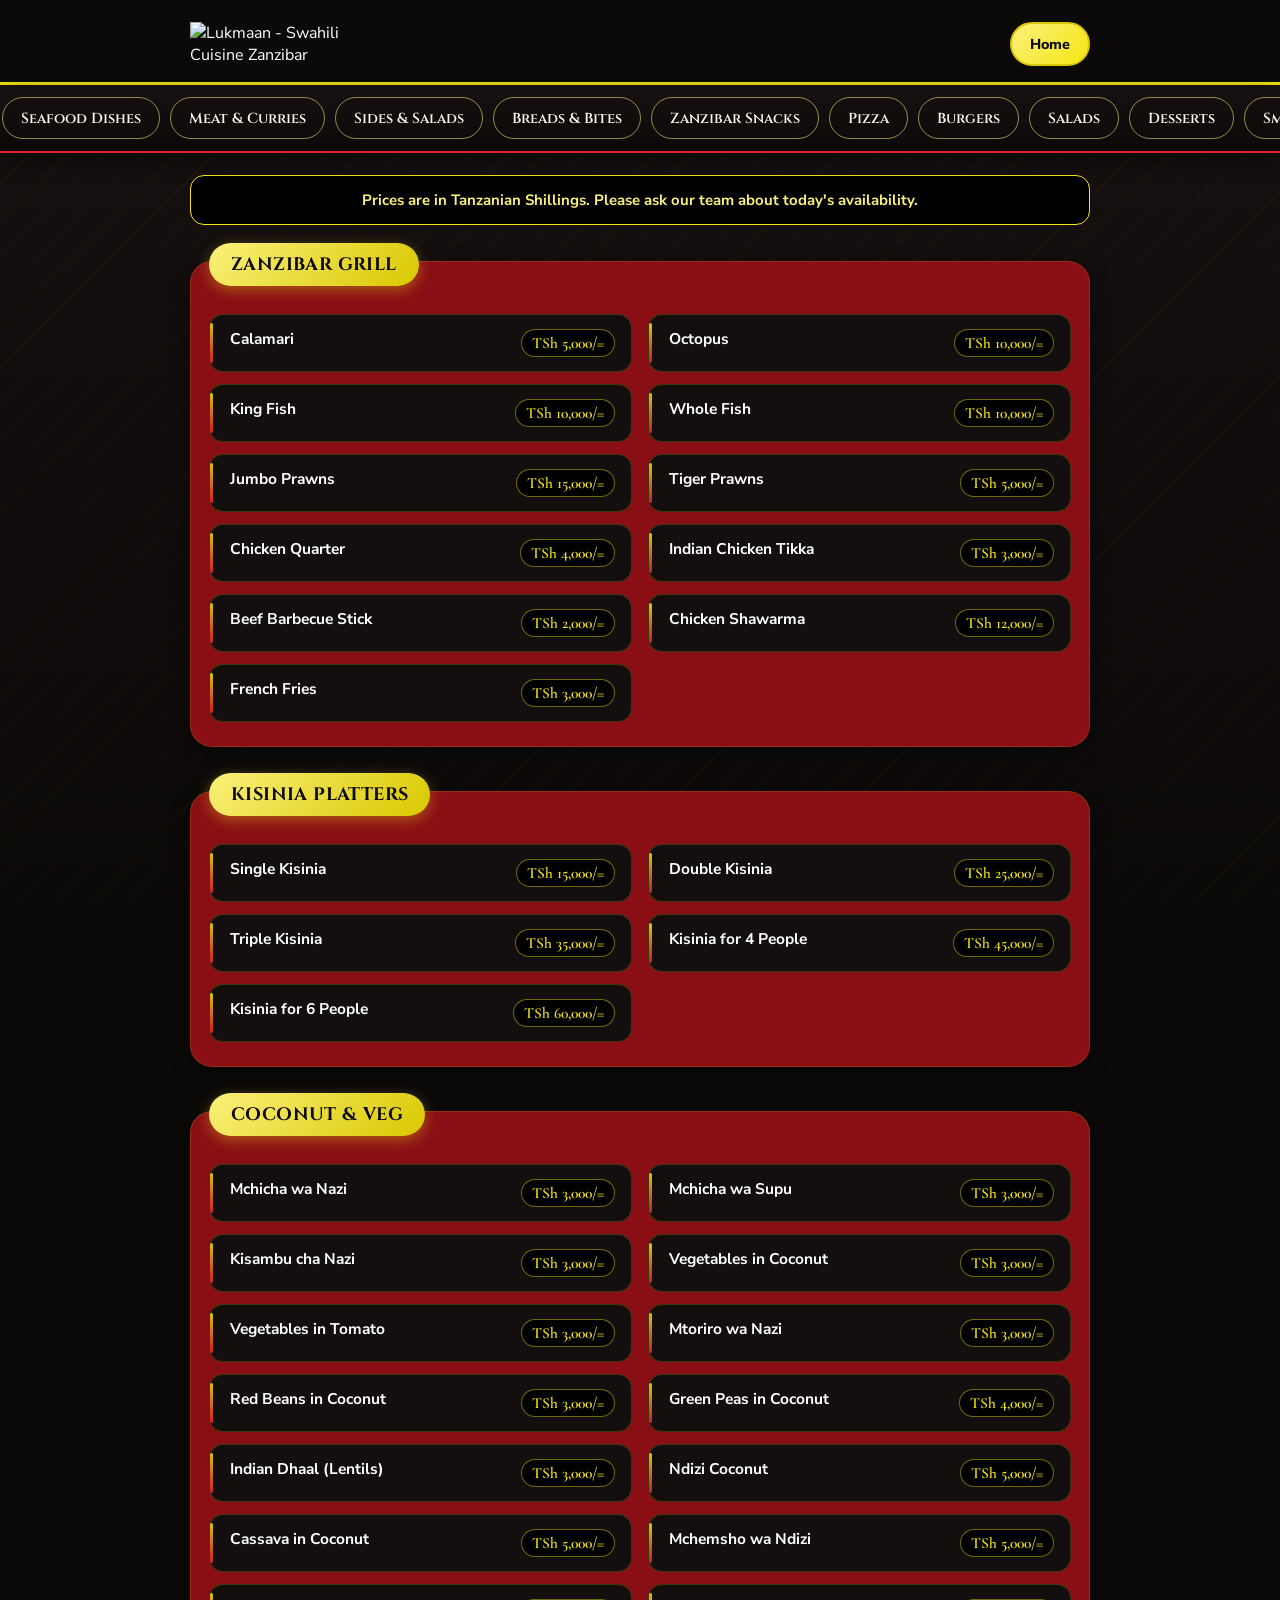
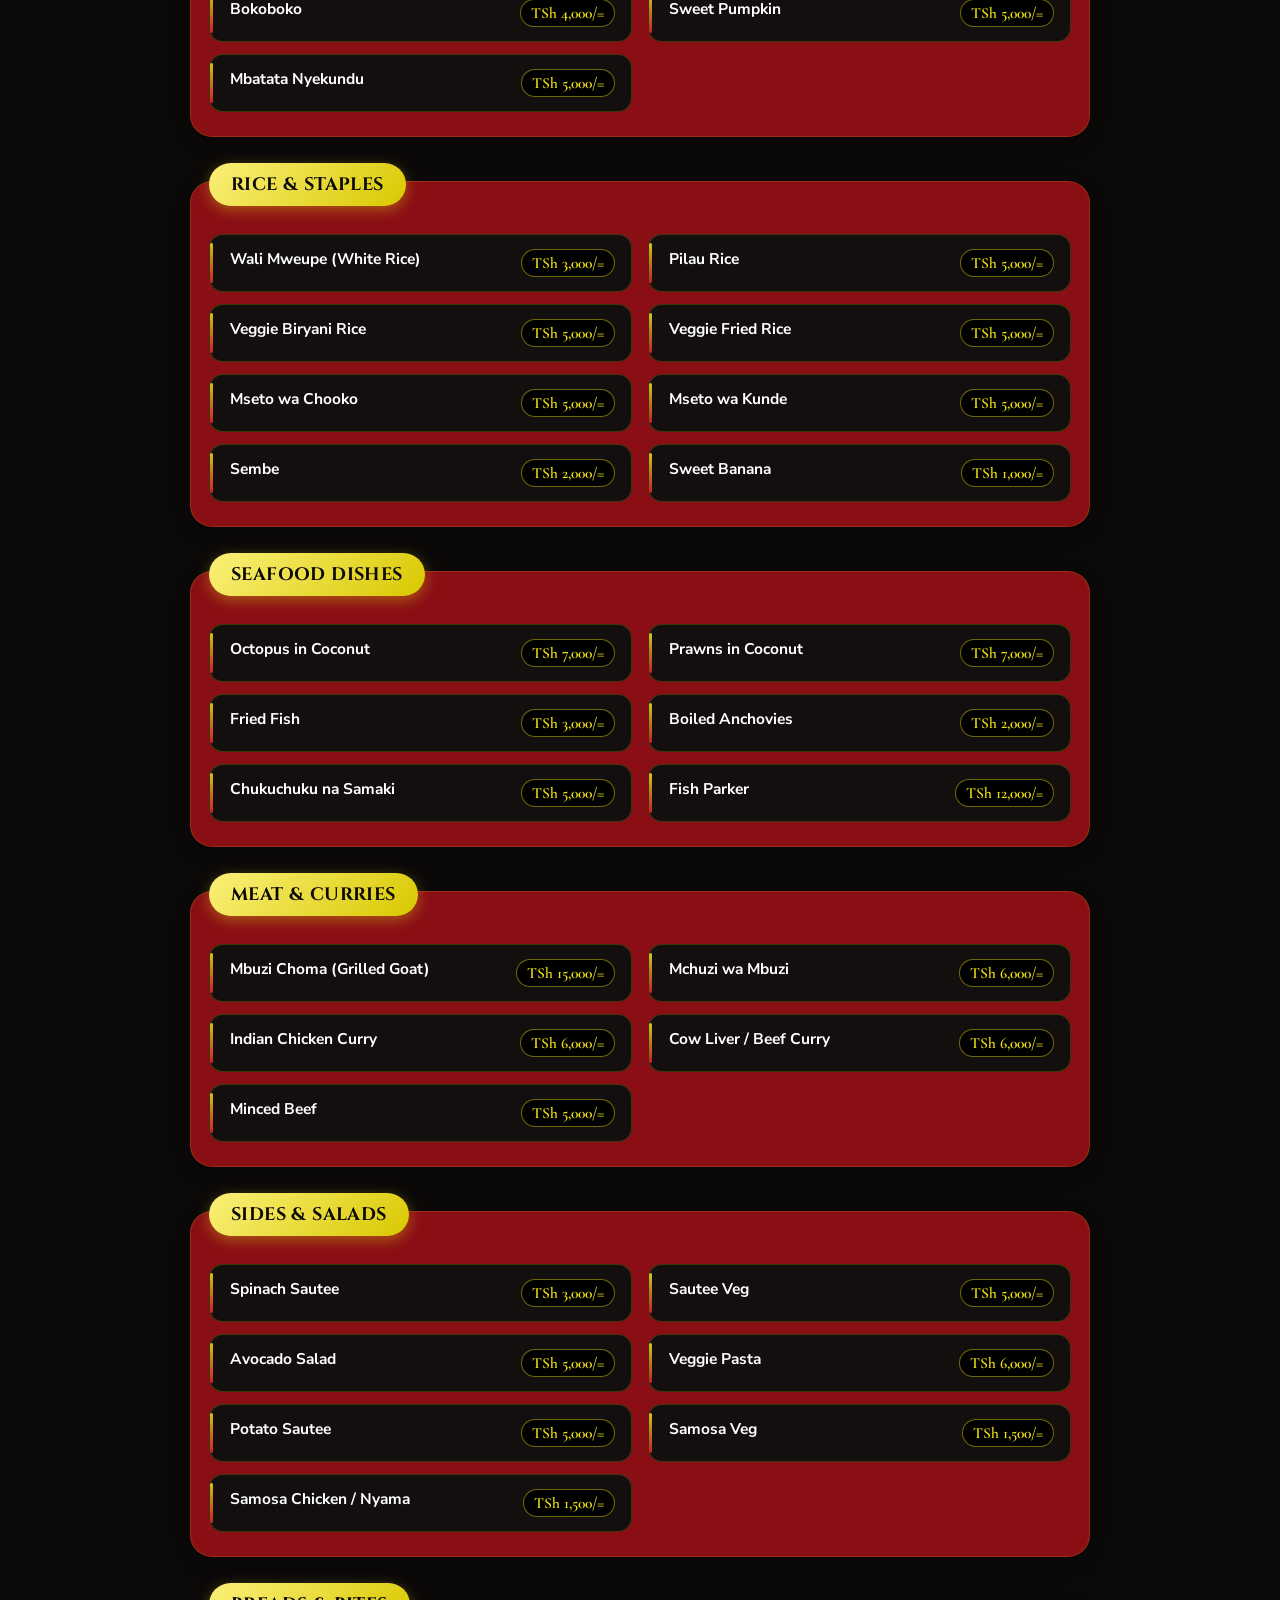
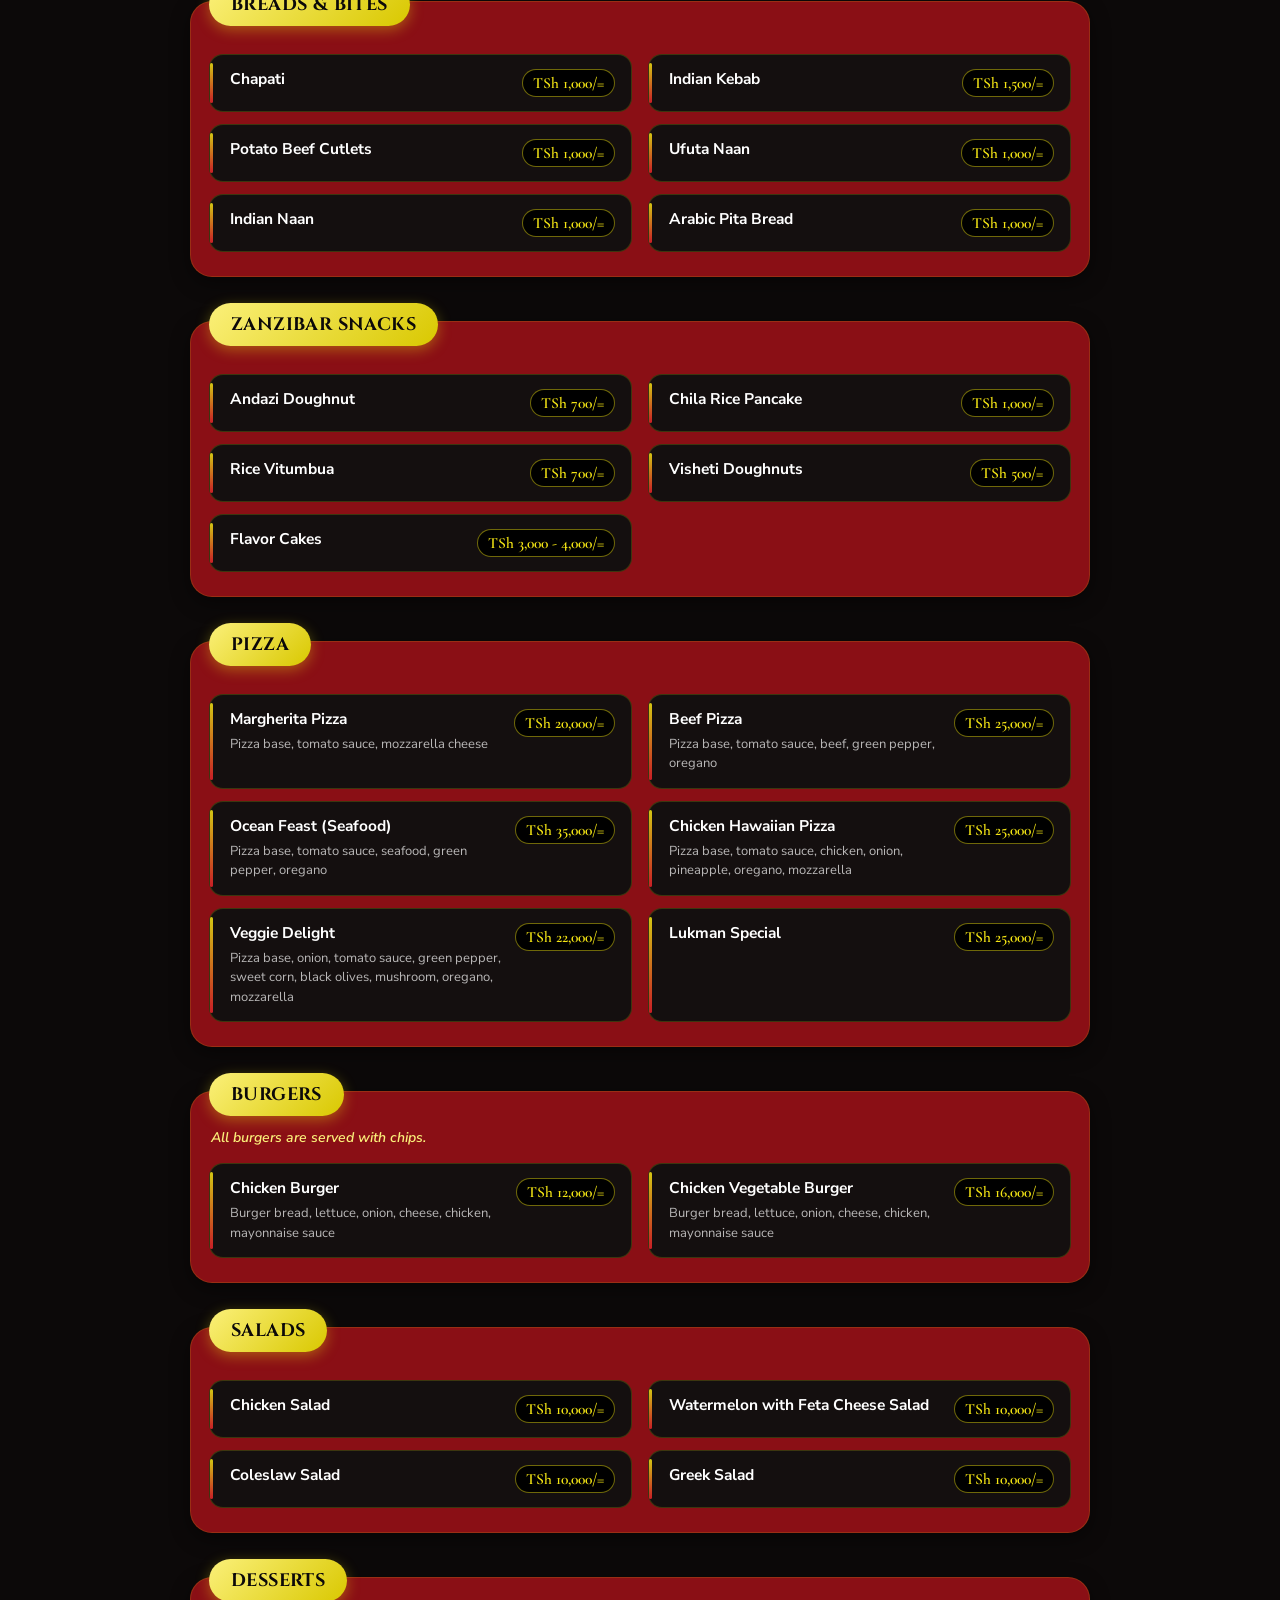
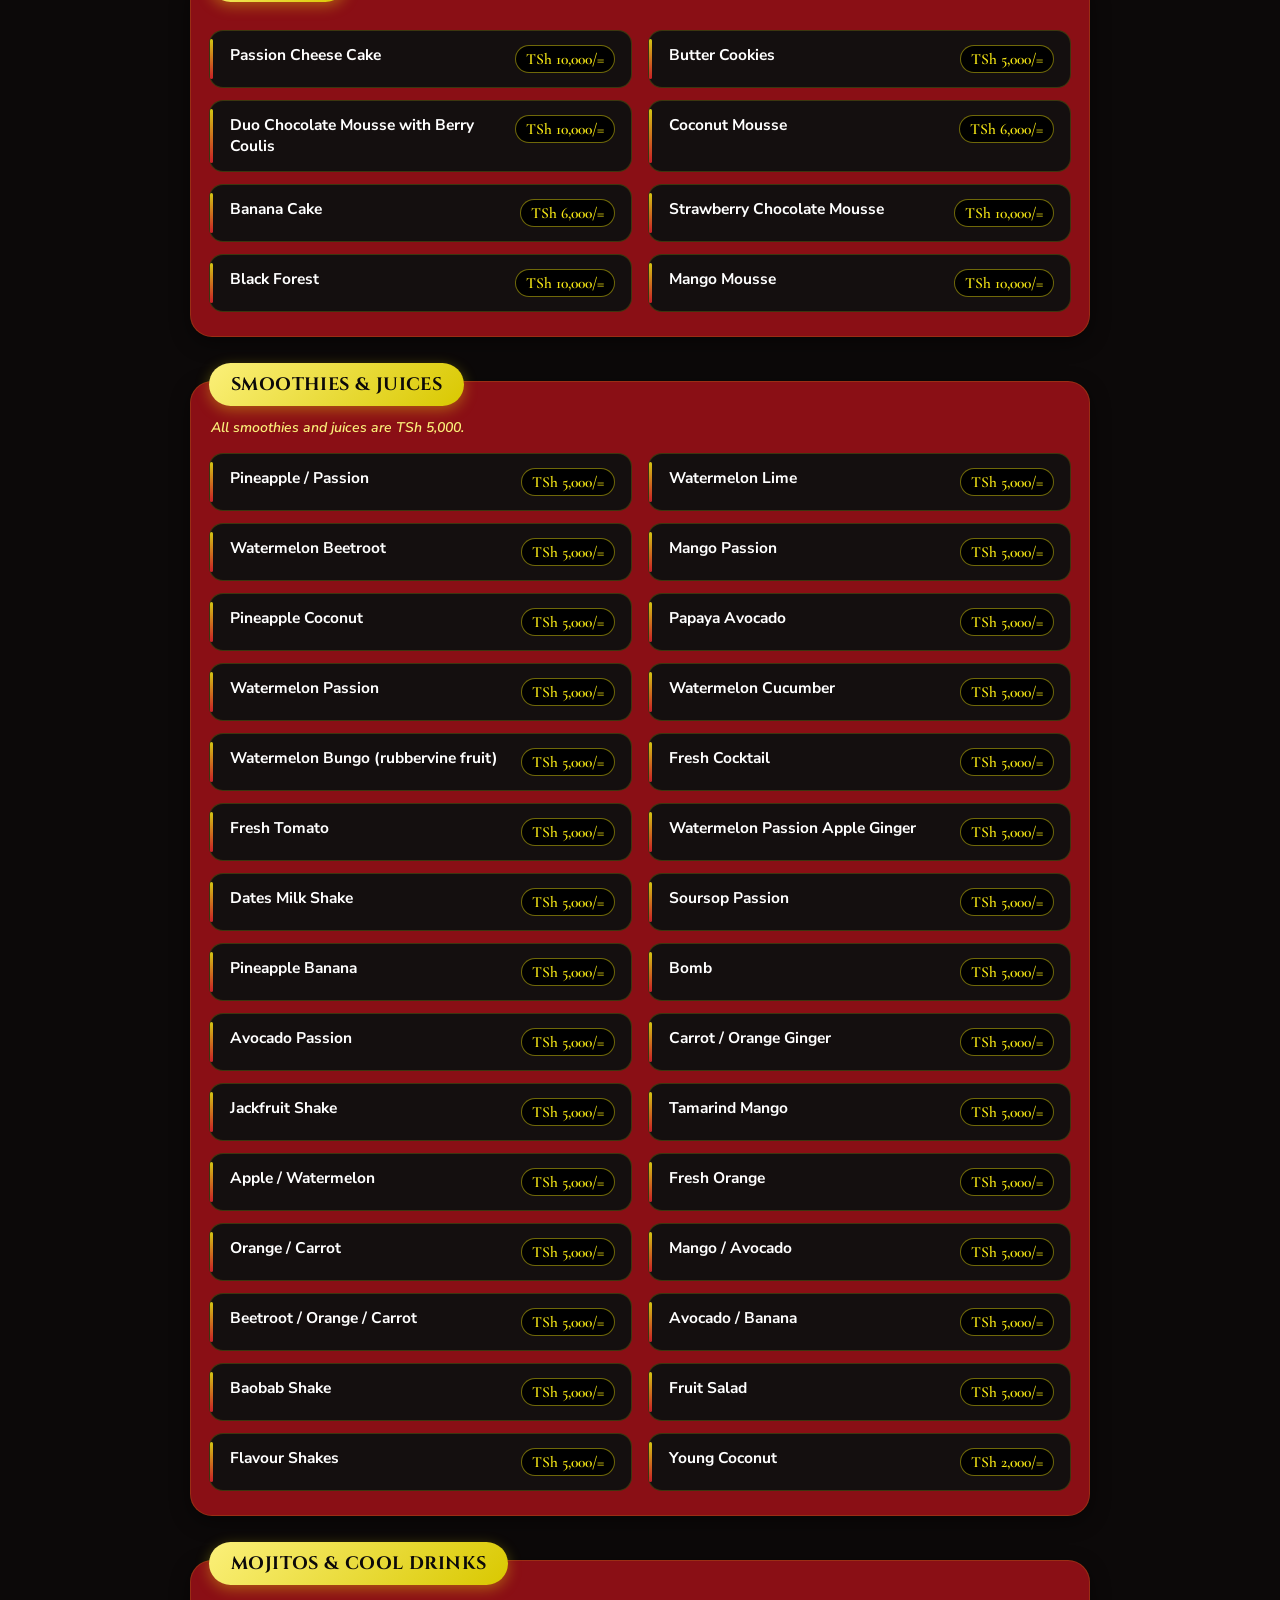
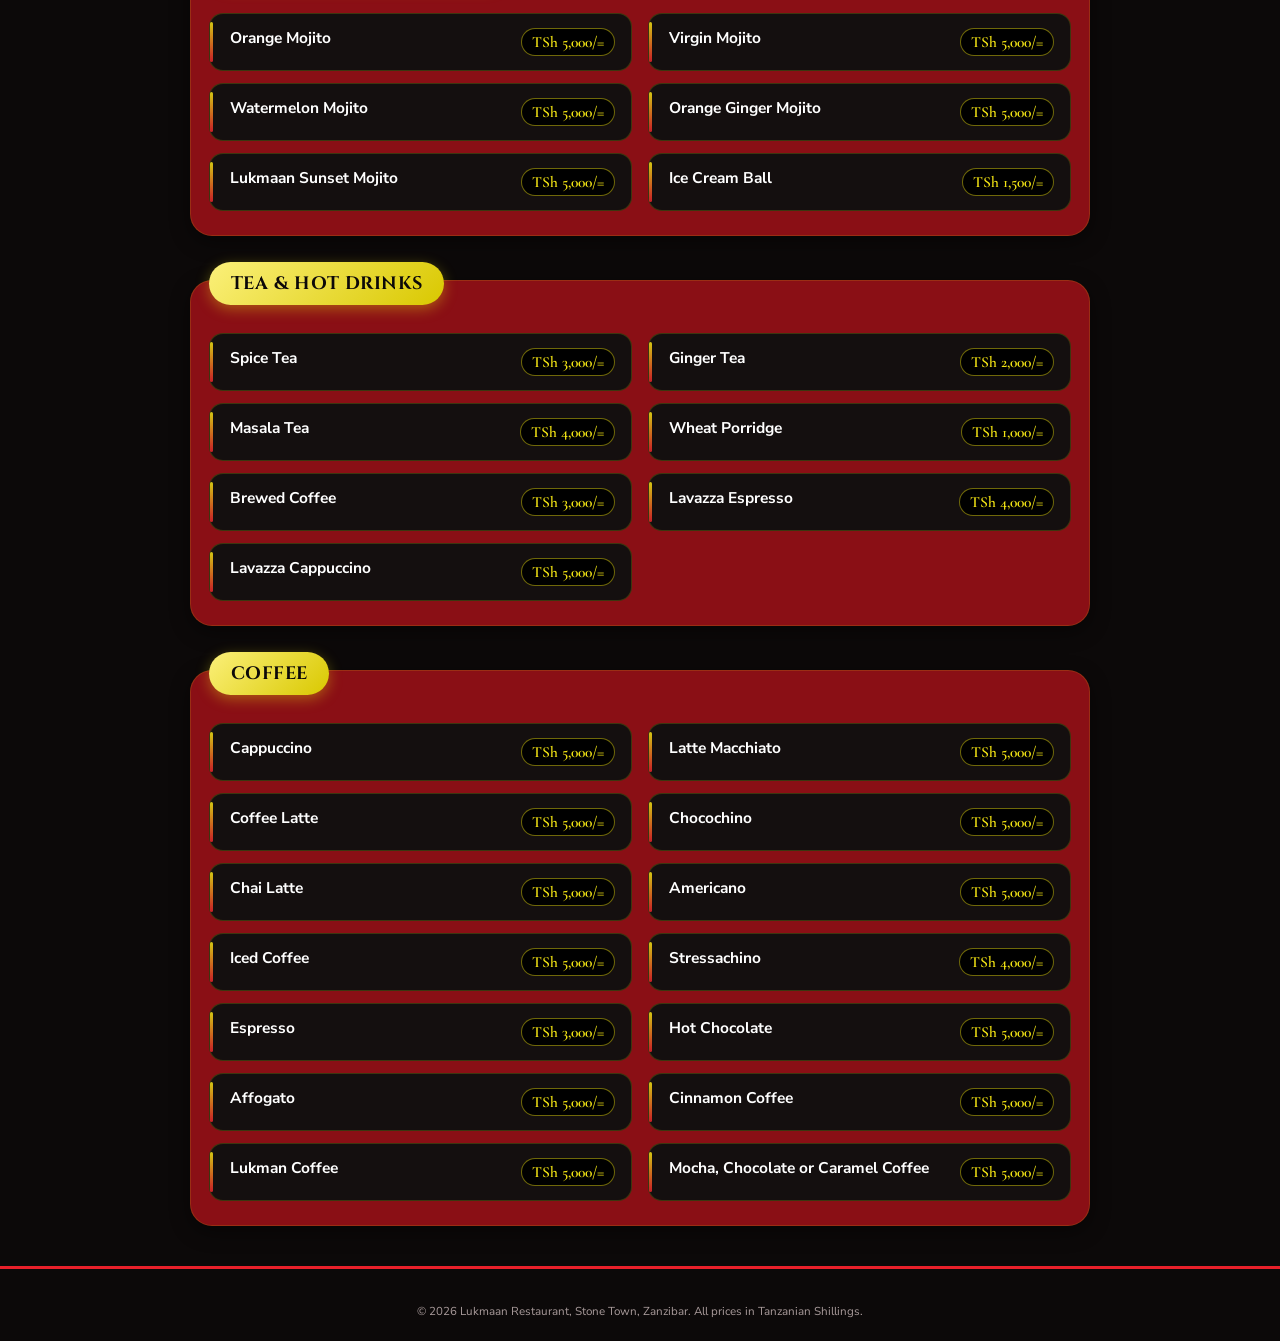
==== index1.html @ 2ea91f8a "Add files via upload" ====
<!DOCTYPE html>
<html lang="en">
<head>
  <meta charset="UTF-8" />
  <meta name="viewport" content="width=device-width, initial-scale=1.0, viewport-fit=cover" />
  <title>Lukmaan Restaurant — Menu</title>
  <meta name="description" content="Digital menu for Lukmaan Restaurant, Stone Town, Zanzibar. Swahili cuisine, grill, pizza, smoothies and coffee." />

  <link rel="preconnect" href="https://fonts.googleapis.com" />
  <link rel="preconnect" href="https://fonts.gstatic.com" crossorigin />
  <link href="https://fonts.googleapis.com/css2?family=Cormorant+Garamond:wght@600;700&family=Cinzel:wght@600;700;800&family=Nunito+Sans:wght@400;600;700;800&display=swap" rel="stylesheet" />

  <link rel="stylesheet" href="style1.css" />
</head>
<body>

  <header class="site-header">
    <div class="header-inner">
      <div class="brand-logo">
        <img src="images/logo.png" alt="Lukmaan - Swahili Cuisine Zanzibar" />
      </div>
      <a href="index.html" class="home-button" aria-label="Go back to home page">Home</a>
    </div>
  </header>

  <nav class="category-nav" aria-label="Menu categories">
    <div class="category-nav-scroll" id="category-nav" role="tablist"></div>
  </nav>

  <div class="menu-notice-wrap">
    <p class="menu-notice">Prices are in Tanzanian Shillings. Please ask our team about today's availability.</p>
  </div>

  <main id="menu-content" class="menu-content">
    <!-- Category sections are rendered here by script1.js from MENU_DATA -->
  </main>

  <footer class="site-footer">
    <p class="footer-copyright">
      © <span id="year"></span> Lukmaan Restaurant, Stone Town, Zanzibar.
      All prices in Tanzanian Shillings.
    </p>
  </footer>

  <script src="script1.js"></script>
</body>
</html>
---- style1.css ----
/* =========================================================================
DESIGN TOKENS
Lukmaan palette: black page, deep-red panels, logo yellow accents.
========================================================================= */

/* Palette: black, blood red and bright yellow-orange (printed menu + logo) */
:root {
--maroon-950: #0C0909;
--maroon-900: #171111;
--maroon-800: #8A0F15;
--maroon-700: #B3141B;
--maroon-600: #C8161D;

--crimson-600: #E8202A;
--crimson-700: #C8161D;

--gold-300: #FBF07A;
--gold-500: #F5E614;
--gold-600: #D9C800;
--gold-700: #9C9100;

--cream-50: #FBF6EE;
--cream-white: #FFFFFF;
--logo-bg: #E4E4EC;

--ink: #1A0F10;
--ink-soft: #6E5659;
--ink-faint: #A89A9A;

--font-display: 'Cormorant Garamond', serif;
--font-badge: 'Cinzel', serif;
--font-body: 'Nunito Sans', sans-serif;

--radius-lg: 22px;
--radius-md: 14px;
--radius-pill: 999px;

--shadow-soft: 0 6px 20px rgba(0, 0, 0, 0.45);
--shadow-card: 0 2px 10px rgba(0, 0, 0, 0.25);
--shadow-gold-glow: 0 4px 14px rgba(245, 230, 20, 0.35);

--nav-height: 62px;
}

/* =========================================================================
RESET & BASE
========================================================================= */

* { box-sizing: border-box; }

html { scroll-behavior: smooth; }

@media (prefers-reduced-motion: reduce) {
  html { scroll-behavior: auto; }
  * {
    animation-duration: 0.01ms !important;
    transition-duration: 0.01ms !important;
  }
}

body {
margin: 0;
background-color: var(--maroon-950);
color: var(--cream-50);
font-family: var(--font-body);
-webkit-font-smoothing: antialiased;
overflow-x: hidden;
background-image:
repeating-linear-gradient(135deg, rgba(245, 230, 20, 0.03) 0px, rgba(245, 230, 20, 0.03) 1px, transparent 1px, transparent 26px),
linear-gradient(180deg, var(--maroon-900), var(--maroon-950));
background-attachment: fixed;
}

img { max-width: 100%; display: block; }
button { font-family: inherit; }
a { color: inherit; }

/* =========================================================================
HEADER
========================================================================= */

.site-header {
background: var(--maroon-950);
color: var(--cream-white);
padding: 22px 20px 16px;
border-bottom: 3px solid var(--gold-500);
}

.header-inner {
max-width: 900px;
margin: 0 auto;
display: flex;
align-items: center;
gap: 16px;
}

/* ---------- Restaurant logo ---------- */
.brand-logo {
flex-shrink: 0;
width: 150px;
height: auto;
display: flex;
align-items: center;
justify-content: center;
}

.brand-logo img {
width: 100%;
height: auto;
object-fit: contain;
display: block;
}

/* ---------- Brand text ---------- */
.brand-copy { min-width: 0; }

.brand-name {
margin: 1px 0 4px;
font-family: var(--font-display);
font-weight: 600;
font-size: clamp(26px, 7vw, 38px);
line-height: 1.05;
color: var(--gold-500);
}

.brand-tagline {
margin: 0;
font-size: 13.5px;
color: var(--cream-white);
opacity: 0.85;
font-weight: 500;
letter-spacing: 0.3px;
}

/* =========================================================================
CATEGORY NAVIGATION
Horizontal scrolling + sticky navigation
========================================================================= */

.category-nav {
position: sticky;
top: 0;
z-index: 50;
background: linear-gradient(180deg, var(--maroon-900), var(--maroon-950));
border-bottom: 2px solid var(--crimson-600);
box-shadow: var(--shadow-soft);
}

.category-nav-scroll {
display: flex;
gap: 10px;
overflow-x: auto;
scroll-behavior: smooth;
-webkit-overflow-scrolling: touch;
padding: 12px 16px;
scrollbar-width: none;
}

.category-nav-scroll::-webkit-scrollbar { display: none; }

/* ---------- Category navigation pills ---------- */
.nav-pill {
flex-shrink: 0;
scroll-snap-align: start;
border: 1.5px solid rgba(251, 240, 122, 0.55);
background: transparent;
color: var(--cream-50);
font-family: var(--font-badge);
font-weight: 600;
font-size: 14.5px;
padding: 10px 18px;
border-radius: var(--radius-pill);
cursor: pointer;
white-space: nowrap;
min-height: 42px;
transition:
background-color 0.2s ease,
color 0.2s ease,
border-color 0.2s ease,
transform 0.15s ease;
}

.nav-pill:hover {
background: rgba(245, 230, 20, 0.20);
border-color: var(--gold-300);
}

.nav-pill:active { transform: scale(0.97); }

.nav-pill.active {
background: linear-gradient(135deg, var(--gold-300), var(--gold-500));
border-color: var(--gold-600);
color: var(--maroon-950);
box-shadow: var(--shadow-gold-glow);
}

.nav-pill:focus-visible {
outline: 3px solid var(--gold-500);
outline-offset: 2px;
}

/* =========================================================================
MENU CONTENT
========================================================================= */

.menu-content {
max-width: 900px;
margin: 0 auto;
padding: 10px 18px 40px;
}

.category-section {
position: relative;
background: var(--maroon-800);
border: 1.5px solid rgba(245, 230, 20, 0.14);
border-radius: var(--radius-lg);
padding: 36px 18px 24px;
margin-top: 44px;
box-shadow: var(--shadow-soft);
scroll-margin-top: calc(var(--nav-height) + 14px);
}

.category-section:first-child { margin-top: 26px; }

/* ---------- Category heading ---------- */
.category-heading {
position: absolute;
top: -19px;
left: 18px;
display: inline-flex;
align-items: center;
font-family: var(--font-badge);
font-weight: 700;
font-size: 18px;
letter-spacing: 0.4px;
text-transform: uppercase;
color: var(--maroon-950);
background: linear-gradient(135deg, var(--gold-300), var(--gold-600));
padding: 9px 22px;
border-radius: var(--radius-pill);
margin: 0;
box-shadow: var(--shadow-gold-glow);
}


/* ---------- Menu notice (single line above the menu) ---------- */
.menu-notice-wrap {
max-width: 900px;
margin: 22px auto 0;
padding: 0 18px;
}

.menu-notice {
margin: 0;
padding: 14px 18px;
text-align: center;
font-size: 15px;
font-weight: 700;
color: var(--gold-300);
background: #000;
border: 1.5px solid var(--gold-500);
border-radius: var(--radius-md);
}

@media (min-width: 1000px) {
  .menu-notice-wrap { padding: 0; }
}

/* ---------- Category note ---------- */
.category-note {
margin: 0 2px 4px;
font-size: 14px;
color: var(--gold-300);
font-style: italic;
font-weight: 600;
}

/* =========================================================
   HOME BUTTON
   ========================================================= */

.home-button {
  margin-left: auto;
  display: inline-flex;
  align-items: center;
  justify-content: center;
  gap: 6px;
  padding: 10px 18px;
  background: linear-gradient(135deg, #FBF07A, #F5E614);
  color: #0C0909;
  border: 2px solid #D9C800;
  border-radius: 999px;
  text-decoration: none;
  font-family: "Nunito Sans", sans-serif;
  font-size: 0.9rem;
  font-weight: 800;
  white-space: nowrap;
  transition:
    background 0.2s ease,
    transform 0.2s ease,
    box-shadow 0.2s ease;
}

.home-button:hover {
  background: linear-gradient(135deg, #F5E614, #D9C800);
  transform: translateY(-2px);
  box-shadow: 0 6px 16px rgba(227, 34, 43, 0.28);
}

.home-button:active { transform: translateY(0); }

/* Mobile */
@media (max-width: 600px) {
  .header-inner { position: relative; }

  .home-button {
    padding: 8px 12px;
    font-size: 0.8rem;
    margin-left: auto;
  }
}

/* =========================================================================
MENU ITEMS
========================================================================= */

.item-list {
margin-top: 16px;
display: flex;
flex-direction: column;
gap: 10px;
}

.menu-item {
position: relative;
display: flex;
flex-wrap: wrap;
align-items: flex-start;
justify-content: space-between;
gap: 14px;
background: #140F0F;
border-radius: var(--radius-md);
padding: 14px 16px 14px 20px;
border: 1px solid rgba(245, 230, 20, 0.18);
}

.menu-item::before {
content: "";
position: absolute;
top: 8px;
bottom: 8px;
left: 0;
width: 3px;
border-radius: 3px;
background: linear-gradient(180deg, var(--gold-500), var(--crimson-600));
opacity: 0.85;
}

.menu-item-info { flex: 1 1 200px; min-width: 0; }

.menu-item-name {
margin: 0;
font-family: var(--font-body);
font-weight: 700;
font-size: 15.5px;
color: var(--cream-white);
line-height: 1.35;
}

.menu-item-desc {
margin: 5px 0 0;
font-size: 13px;
color: rgba(255, 255, 255, 0.7);
line-height: 1.5;
}

/* =========================================================================
MENU ITEM PRICE
========================================================================= */

.menu-item-price,
.menu-item-price--dual {
  flex: 0 0 auto;
  margin-left: auto;
}

@media (max-width: 480px) {
  .menu-item-price--dual {
    flex-basis: 100%;
    justify-content: flex-start;
    margin-top: 8px;
    margin-left: 0;
  }
}

.menu-item-price {
font-family: var(--font-display);
font-weight: 600;
font-size: 15.5px;
color: var(--gold-500);
white-space: nowrap;
padding: 4px 10px;
background: #000;
border: 1px solid rgba(245, 230, 20, 0.45);
border-radius: var(--radius-md);
}

.menu-item-price--dual {
display: flex;
gap: 10px;
background: none;
padding: 0;
}

.price-option {
display: flex;
flex-direction: column;
align-items: center;
gap: 2px;
background: linear-gradient(135deg, var(--cream-white), rgba(245, 230, 20, 0.18));
border: 1px solid rgba(245, 230, 20, 0.45);
border-radius: var(--radius-md);
padding: 5px 10px;
}

.price-option-label {
font-family: var(--font-badge);
font-weight: 600;
font-size: 10.5px;
text-transform: uppercase;
letter-spacing: 0.5px;
color: var(--ink-faint);
}

.price-option-value {
font-family: var(--font-display);
font-weight: 600;
font-size: 15px;
color: var(--crimson-700);
white-space: nowrap;
}

/* =========================================================================
FOOTER
========================================================================= */

.site-footer {
background: var(--maroon-950);
color: var(--cream-50);
padding: 34px 20px 22px;
border-top: 3px solid var(--crimson-600);
}

.footer-copyright {
max-width: 900px;
margin: 0 auto;
font-size: 11.5px;
color: var(--ink-faint);
text-align: center;
}

/* =========================================================================
NARROW PHONES
========================================================================= */

@media (max-width: 380px) {
  .menu-item { padding: 12px 14px 12px 18px; gap: 10px; }
  .menu-item-name { font-size: 14.5px; }
  .menu-item-price--dual { gap: 10px; }
  .price-option-value { font-size: 13.5px; }
  .brand-name { font-size: 24px; }
  .brand-logo { width: 120px; height: auto; }
  .brand-tagline { font-size: 12px; }
}

/* =========================================================================
TABLET / DESKTOP
========================================================================= */

@media (min-width: 700px) {
  .header-inner { gap: 20px; }
  .brand-logo { width: 190px; height: auto; }

  .category-nav-scroll {
    justify-content: center;
    flex-wrap: nowrap;
  }

  .item-list {
    display: grid;
    grid-template-columns: repeat(2, 1fr);
    gap: 12px 16px;
  }
}

/* =========================================================================
LARGE DESKTOP
========================================================================= */

@media (min-width: 1000px) {
  .menu-content { padding-left: 0; padding-right: 0; }
}
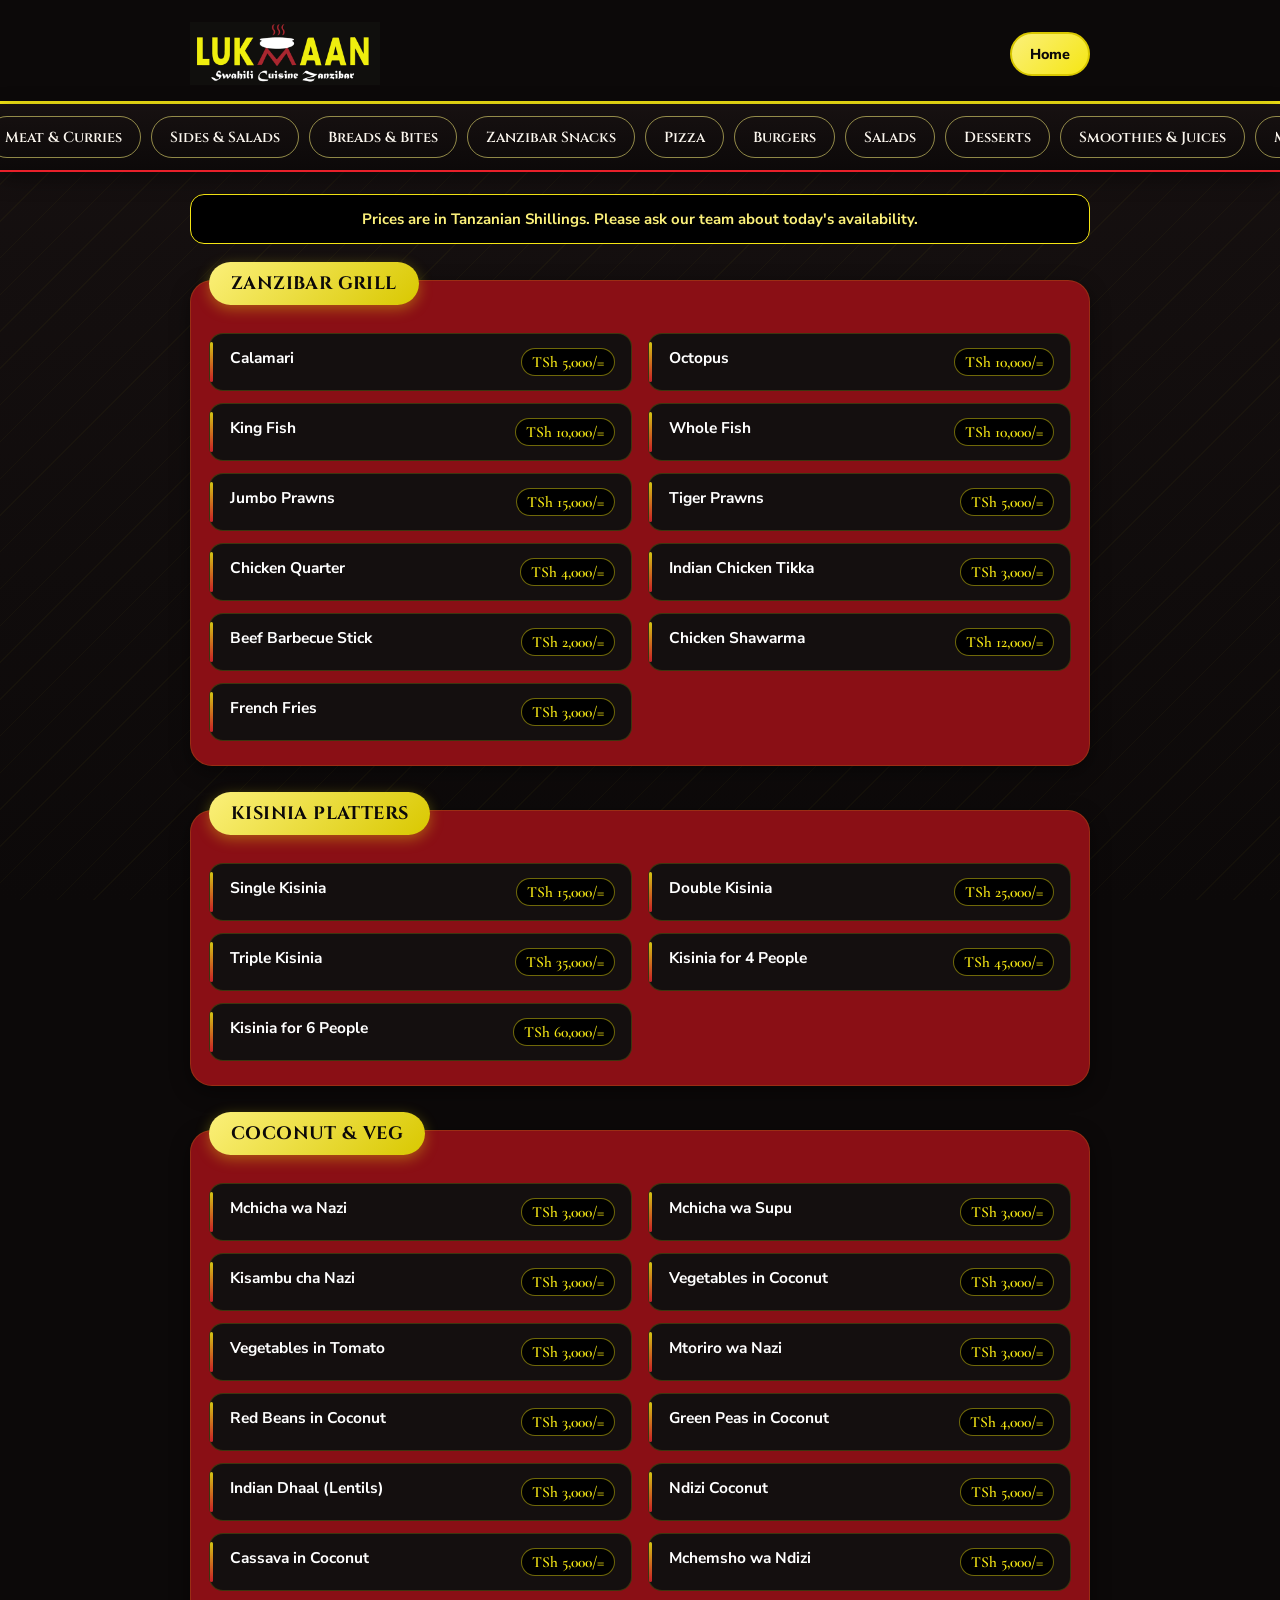
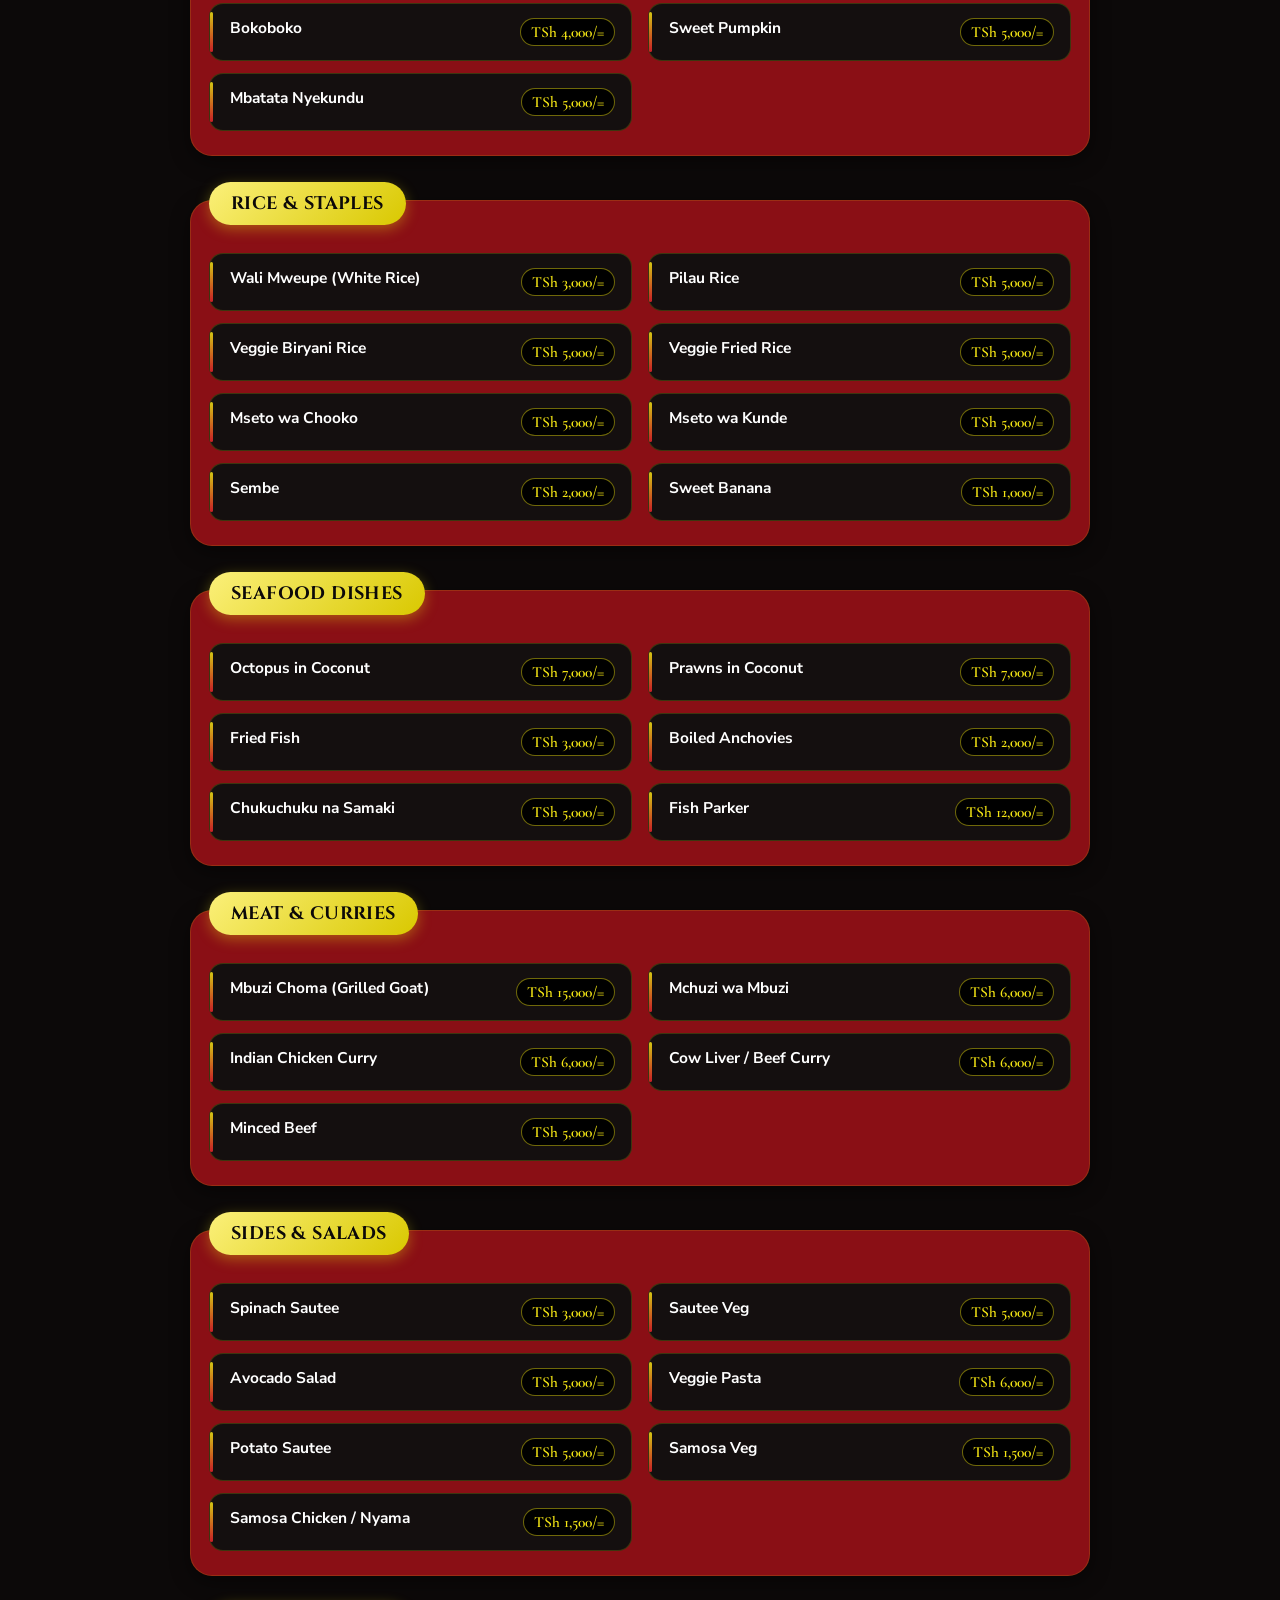
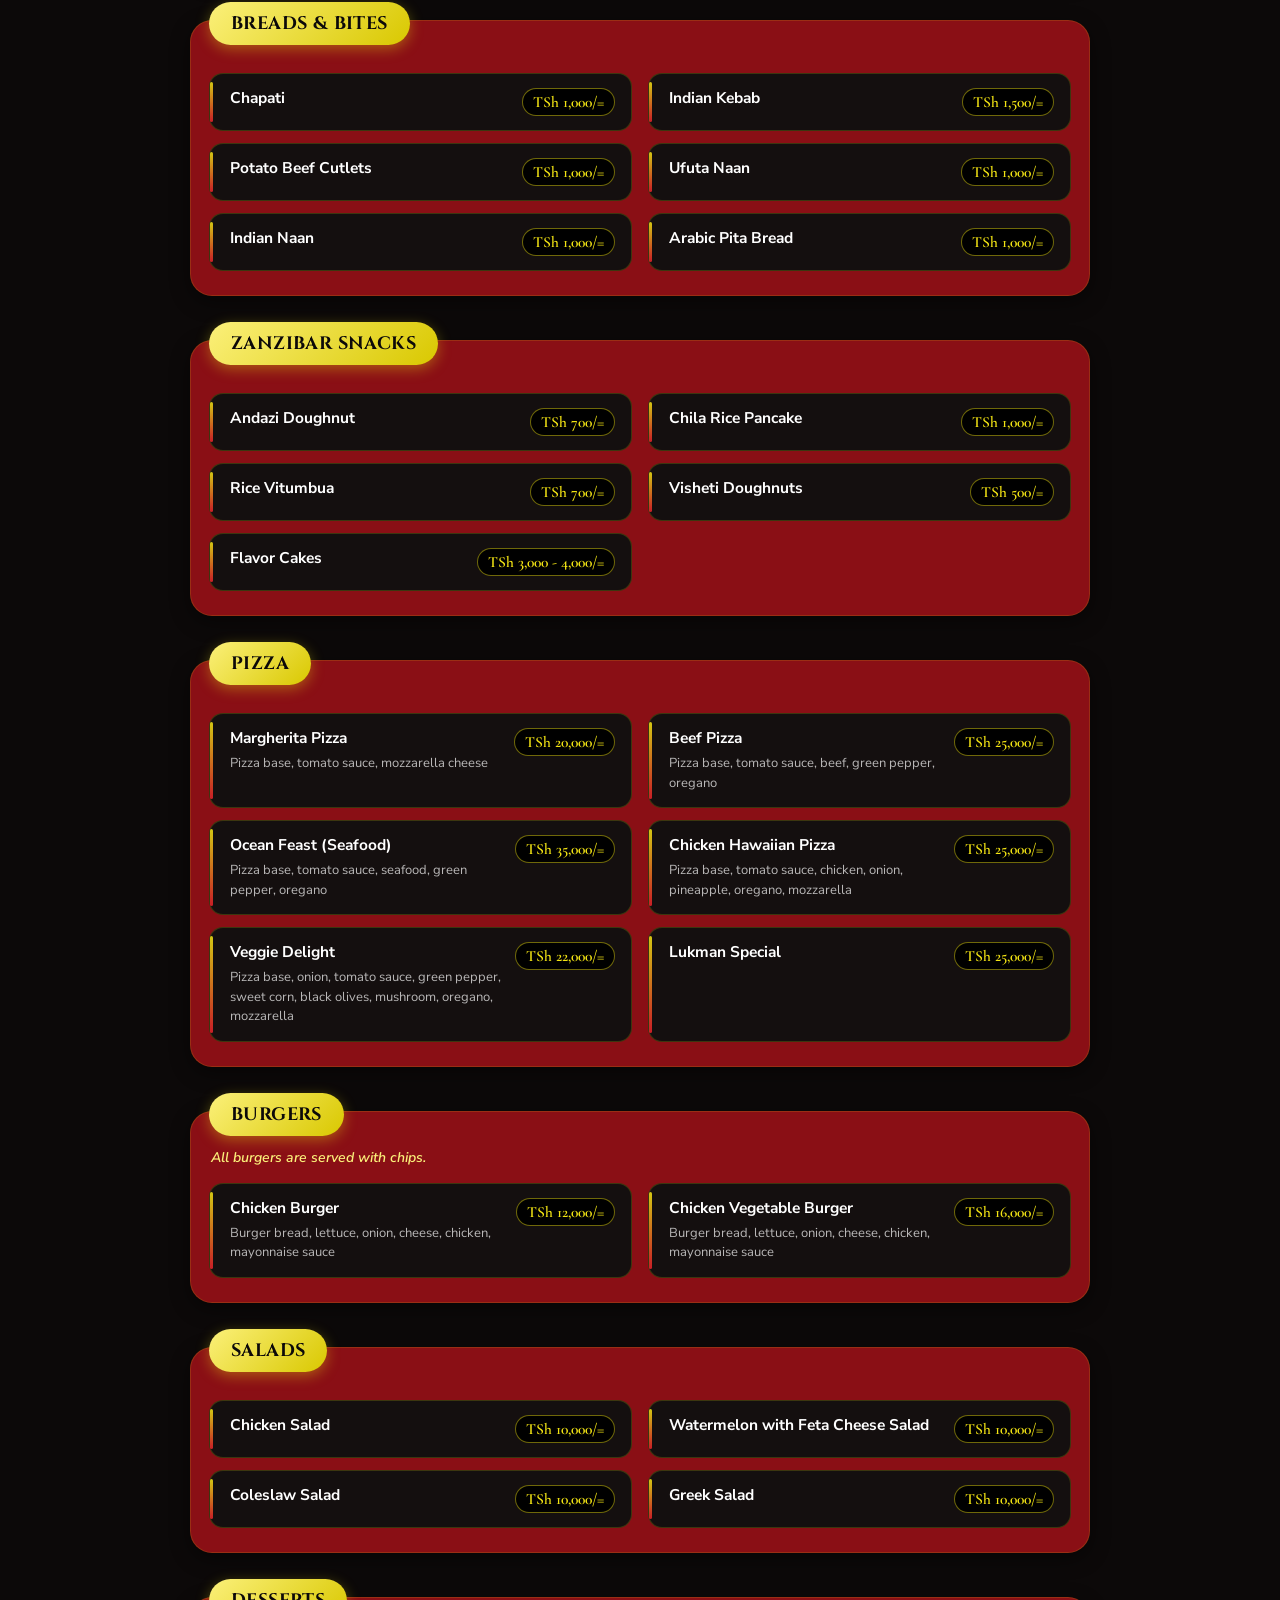
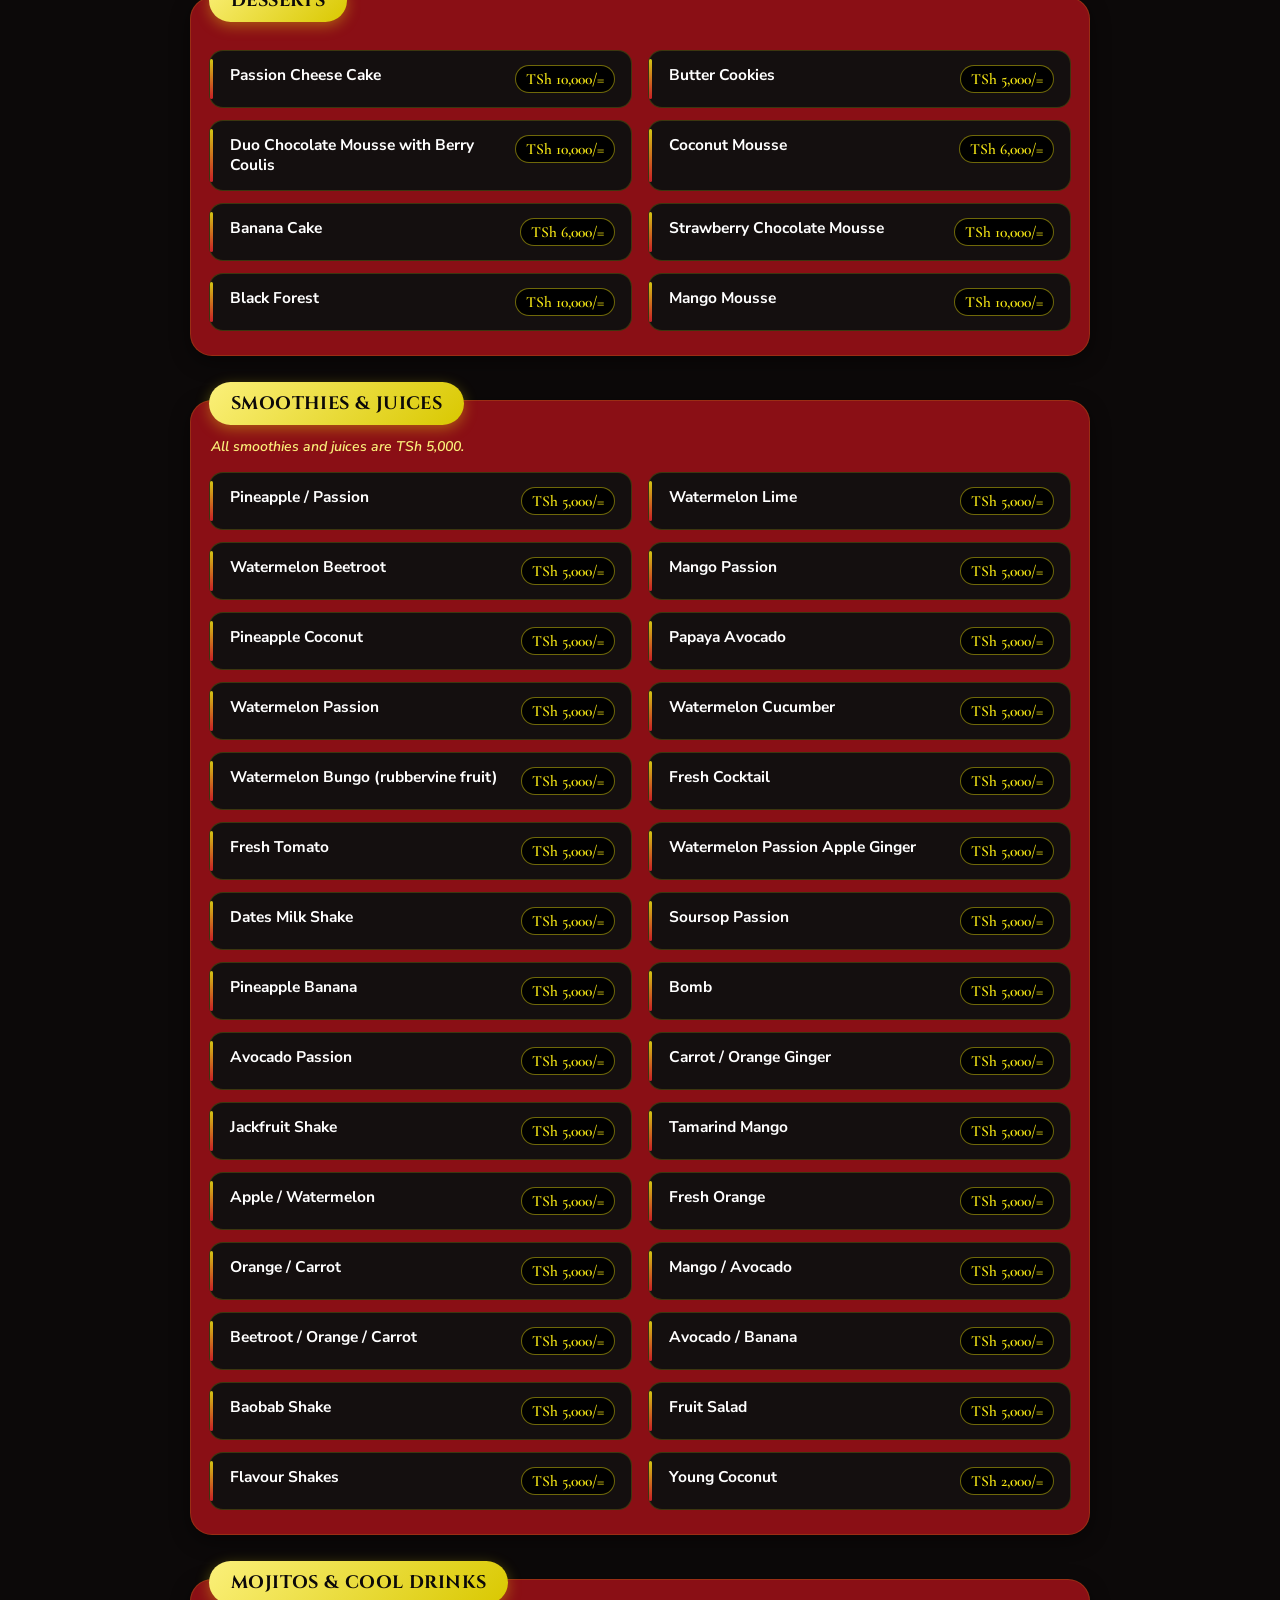
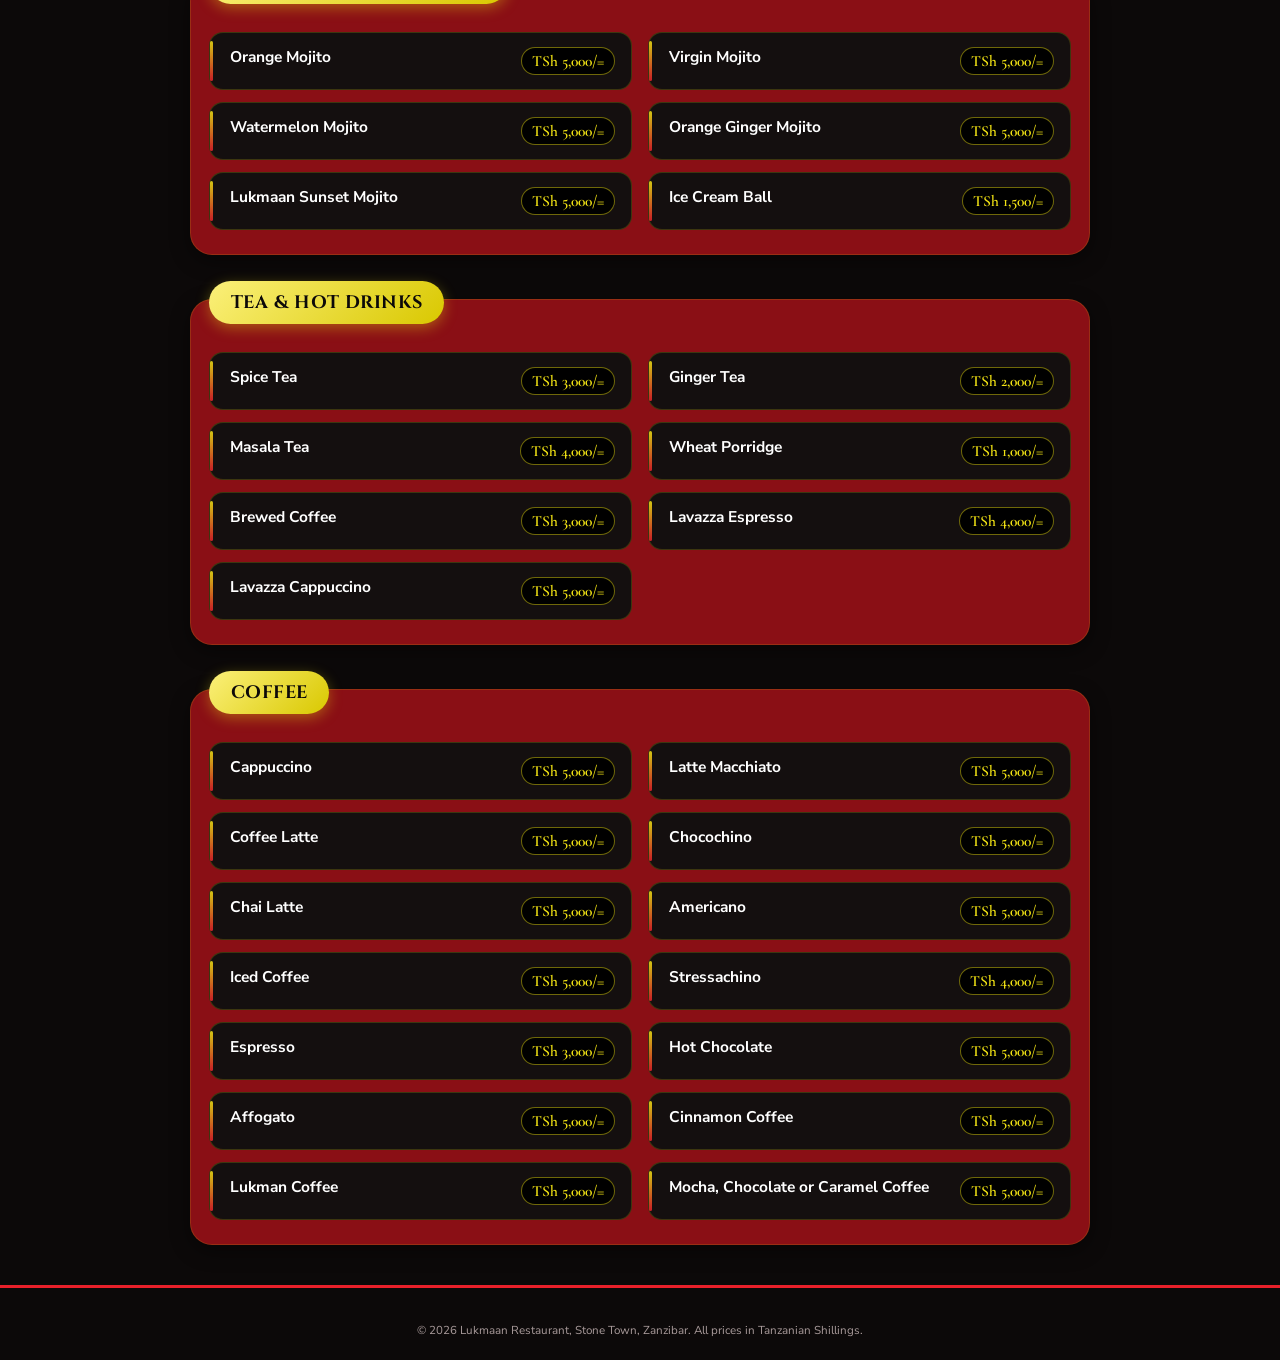
==== commit e09273f4: "Update index1.html" ====
--- a/index1.html
+++ b/index1.html
@@ -17,7 +17,7 @@
   <header class="site-header">
     <div class="header-inner">
       <div class="brand-logo">
-        <img src="images/logo.png" alt="Lukmaan - Swahili Cuisine Zanzibar" />
+        <img src="logo.png" alt="Lukmaan - Swahili Cuisine Zanzibar" />
       </div>
       <a href="index.html" class="home-button" aria-label="Go back to home page">Home</a>
     </div>
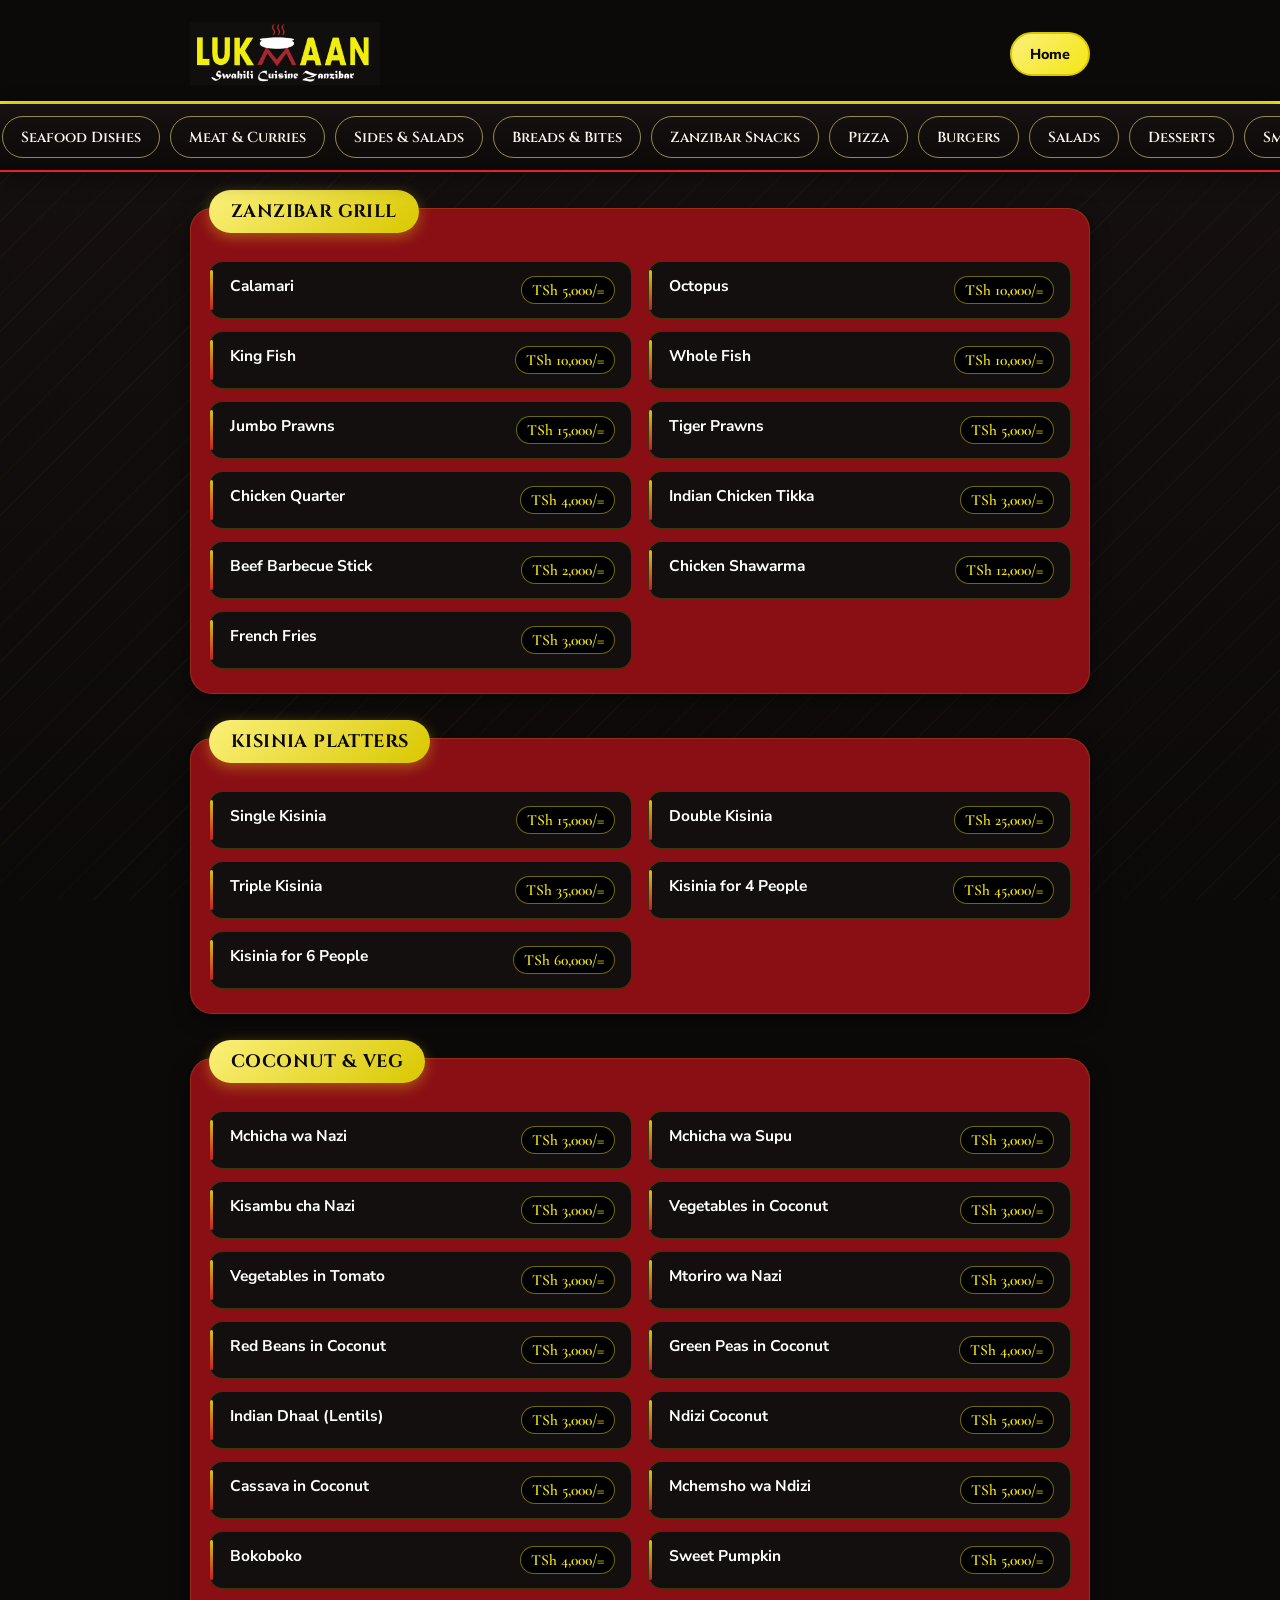
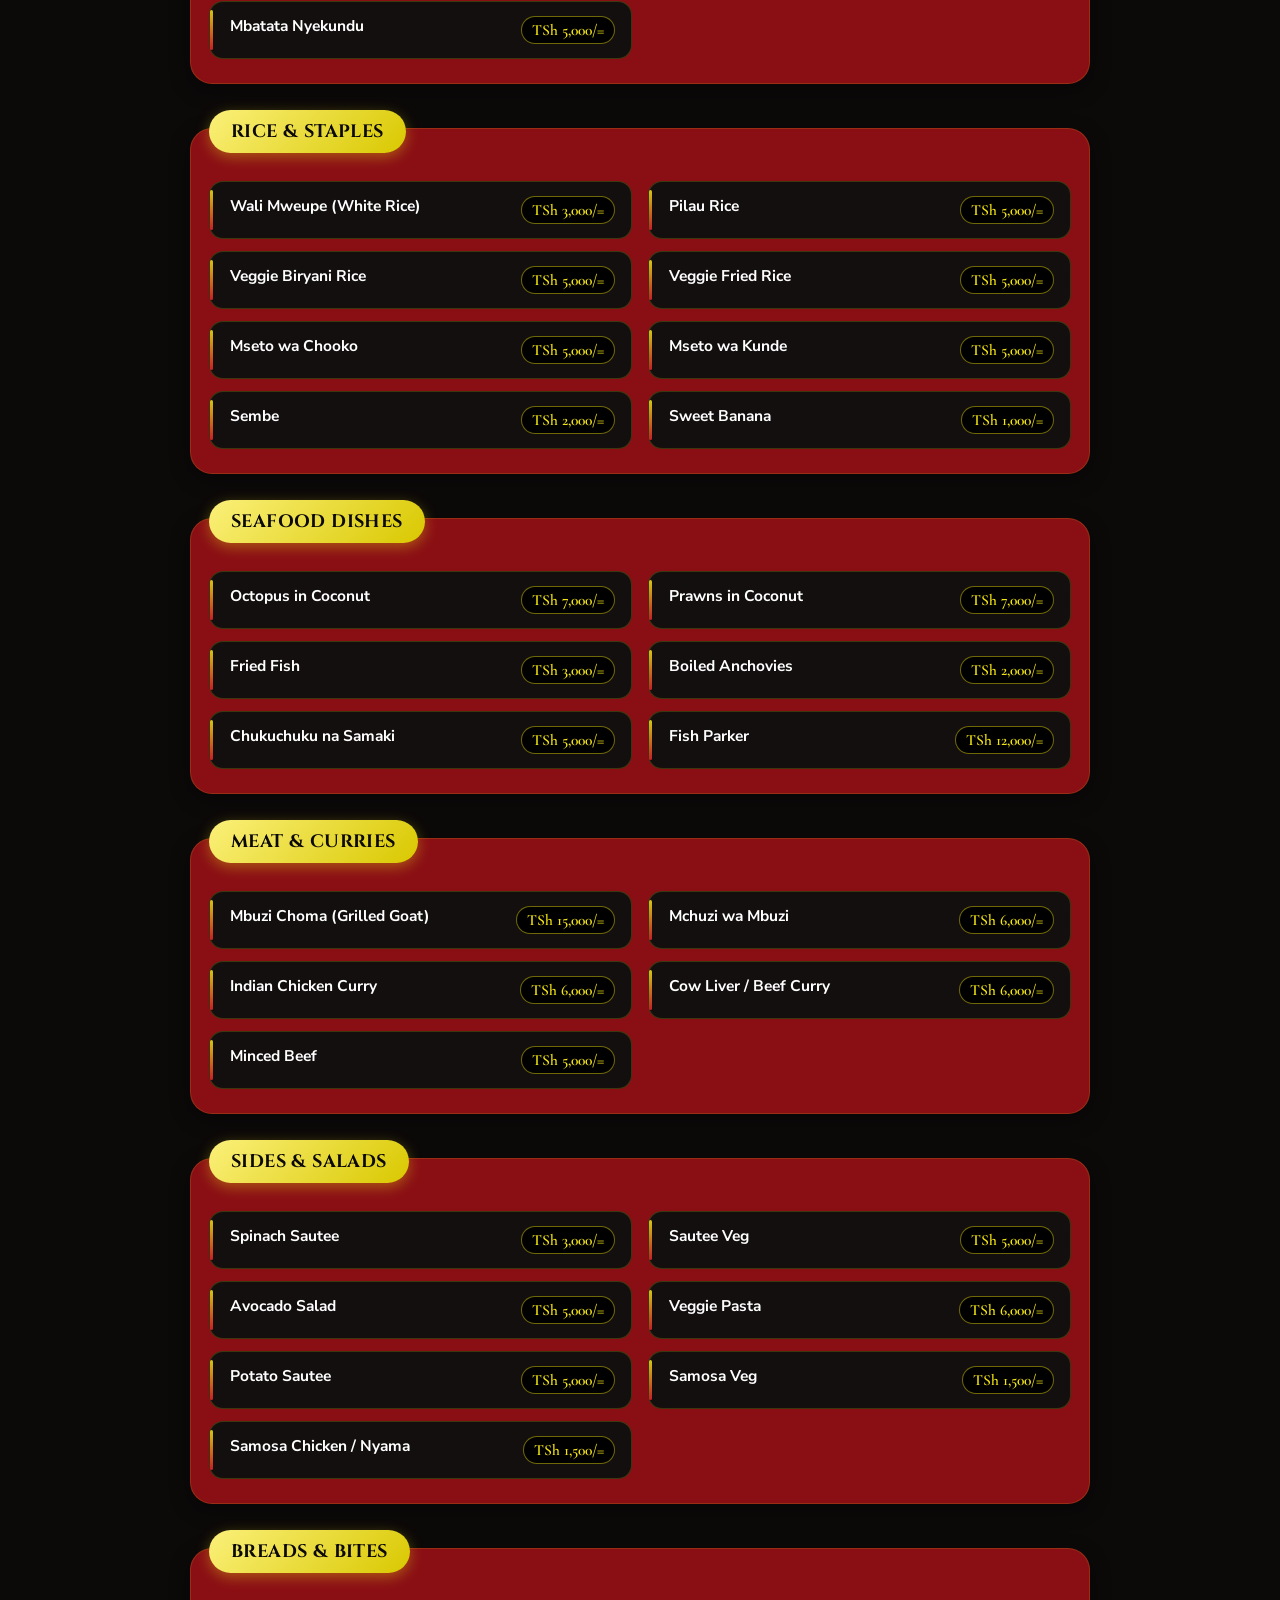
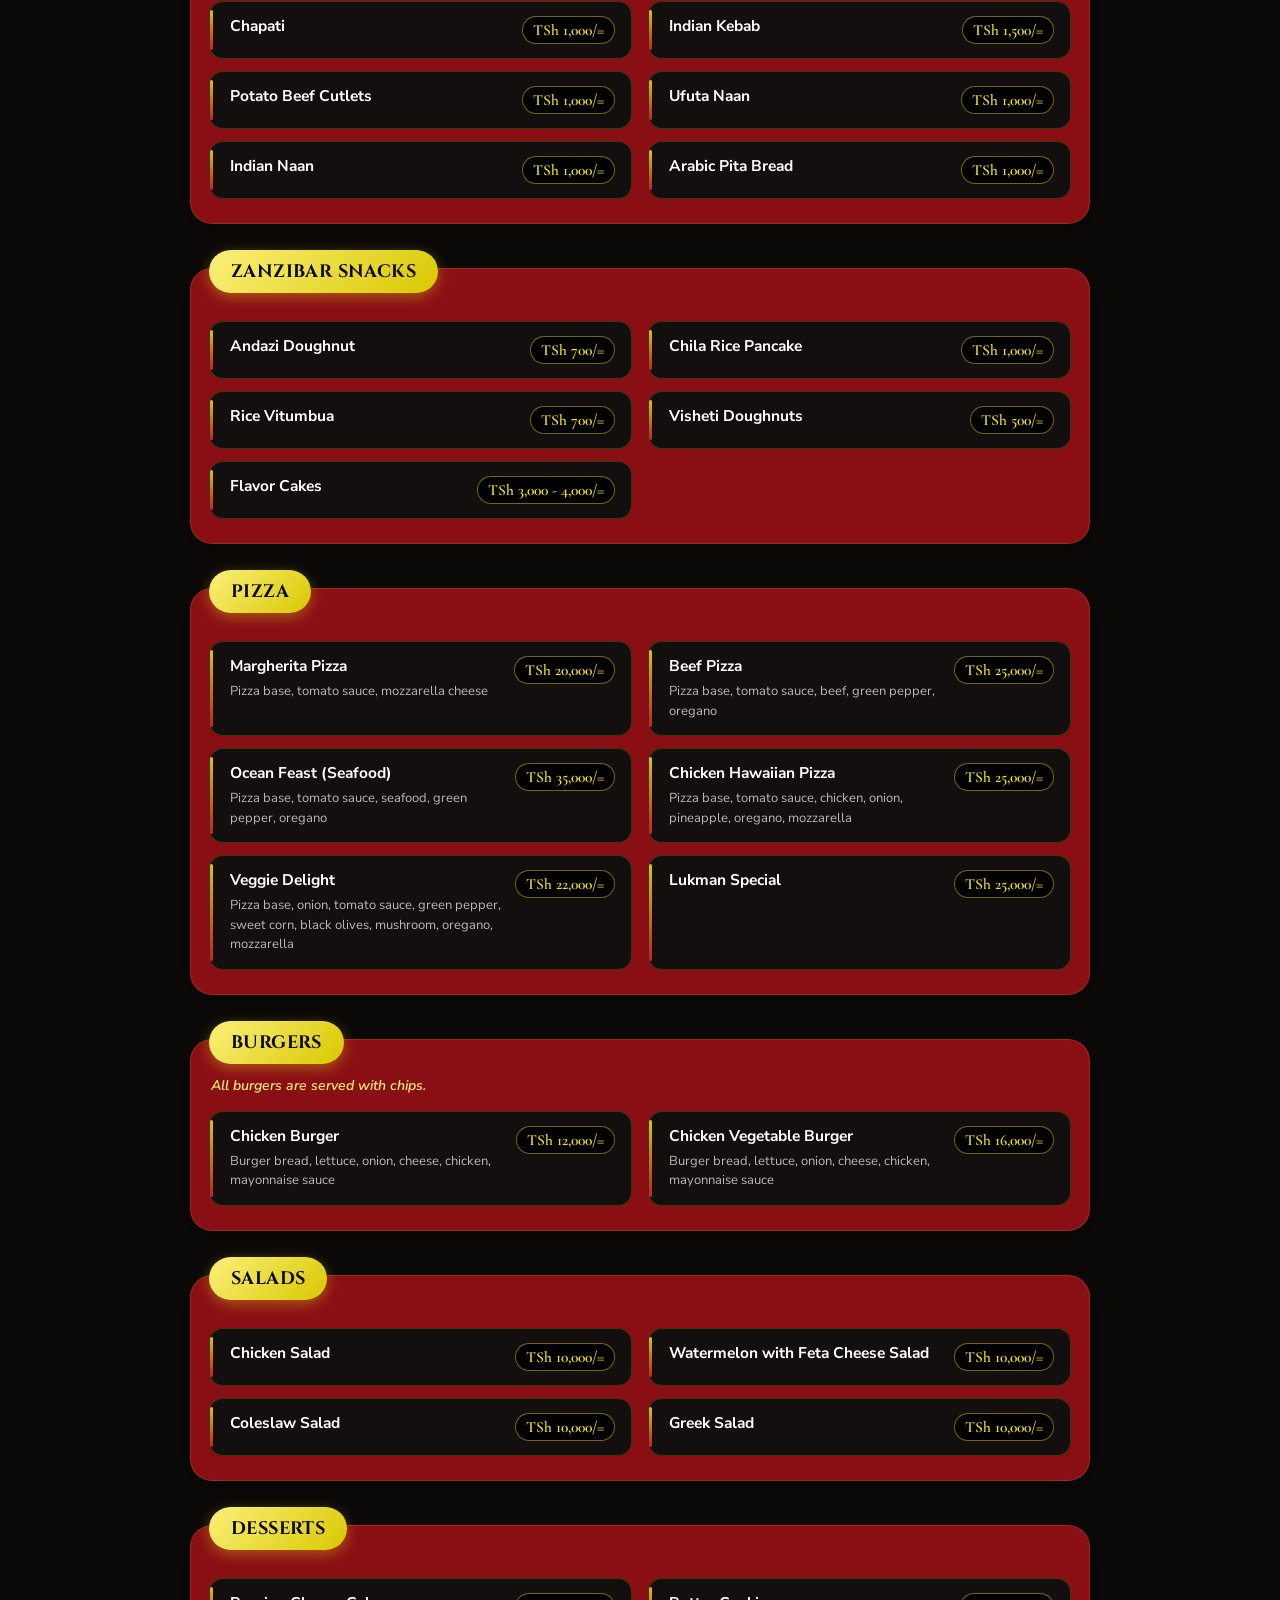
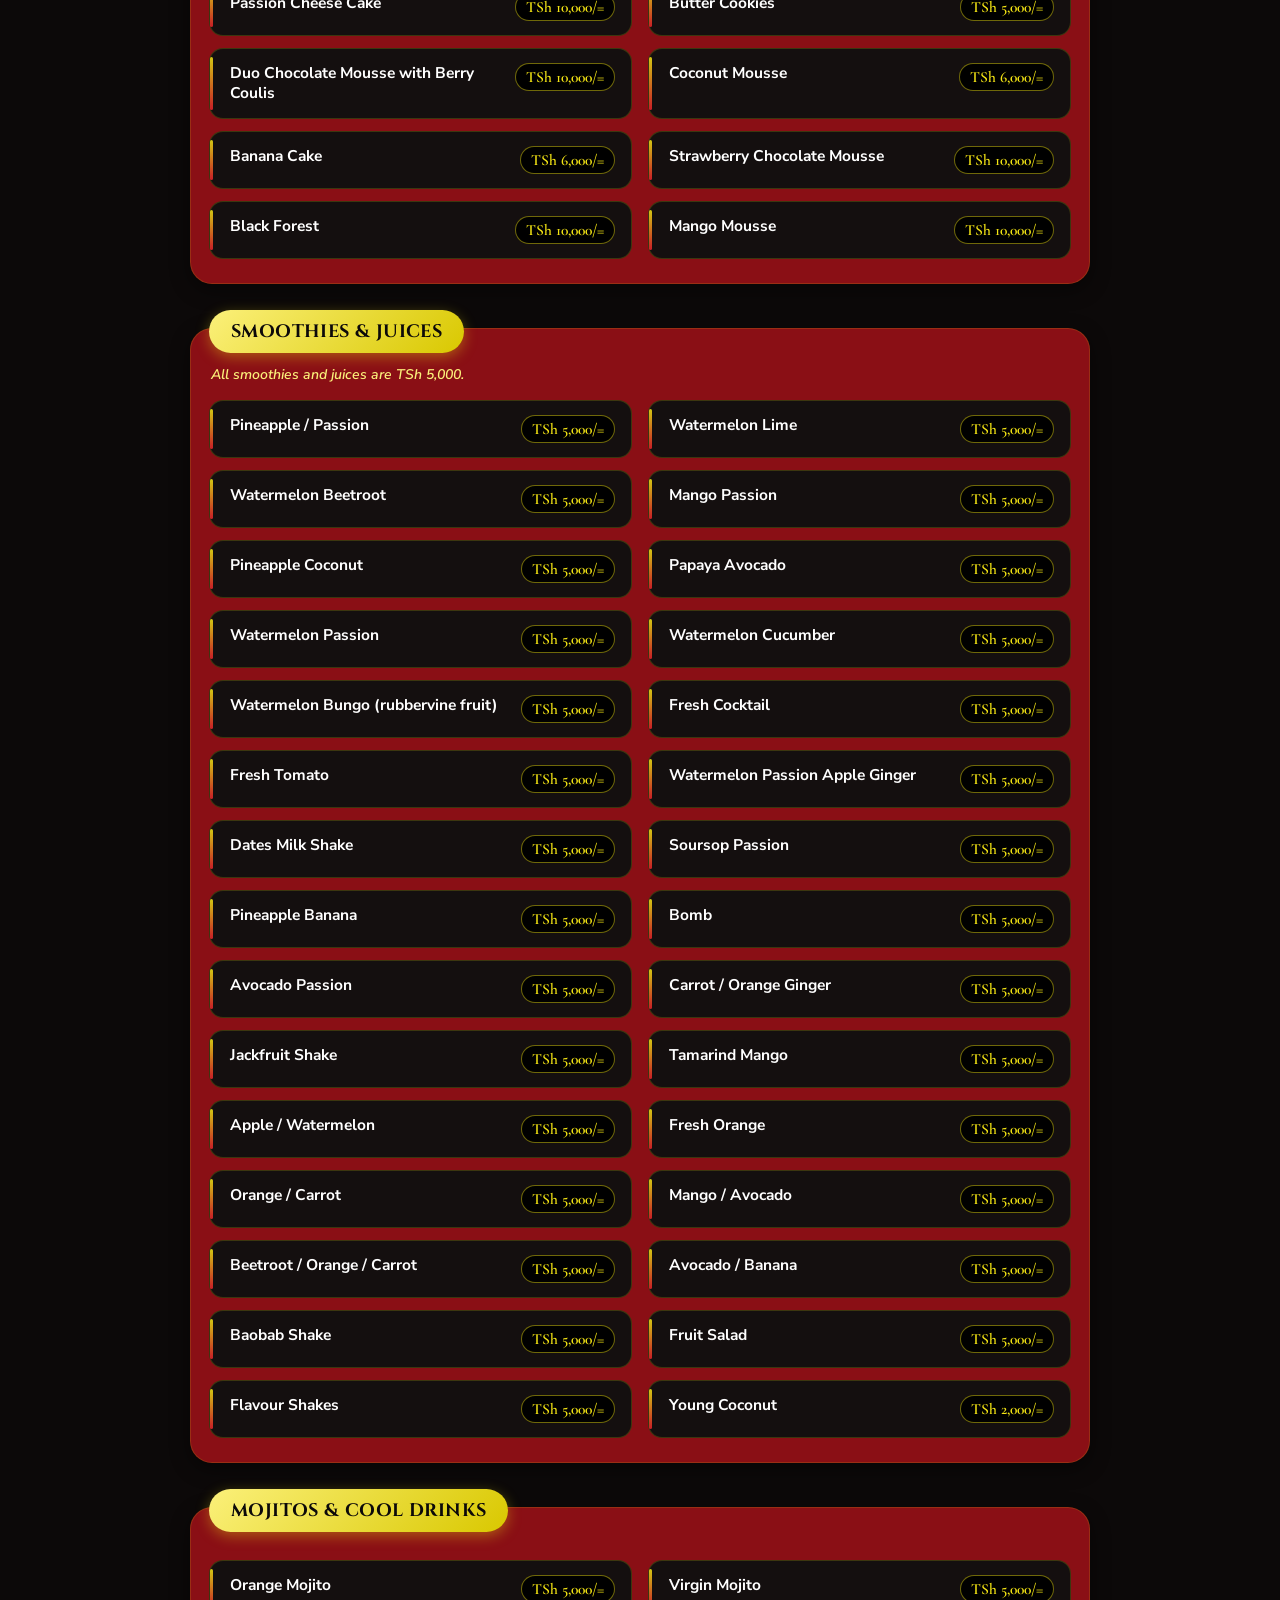
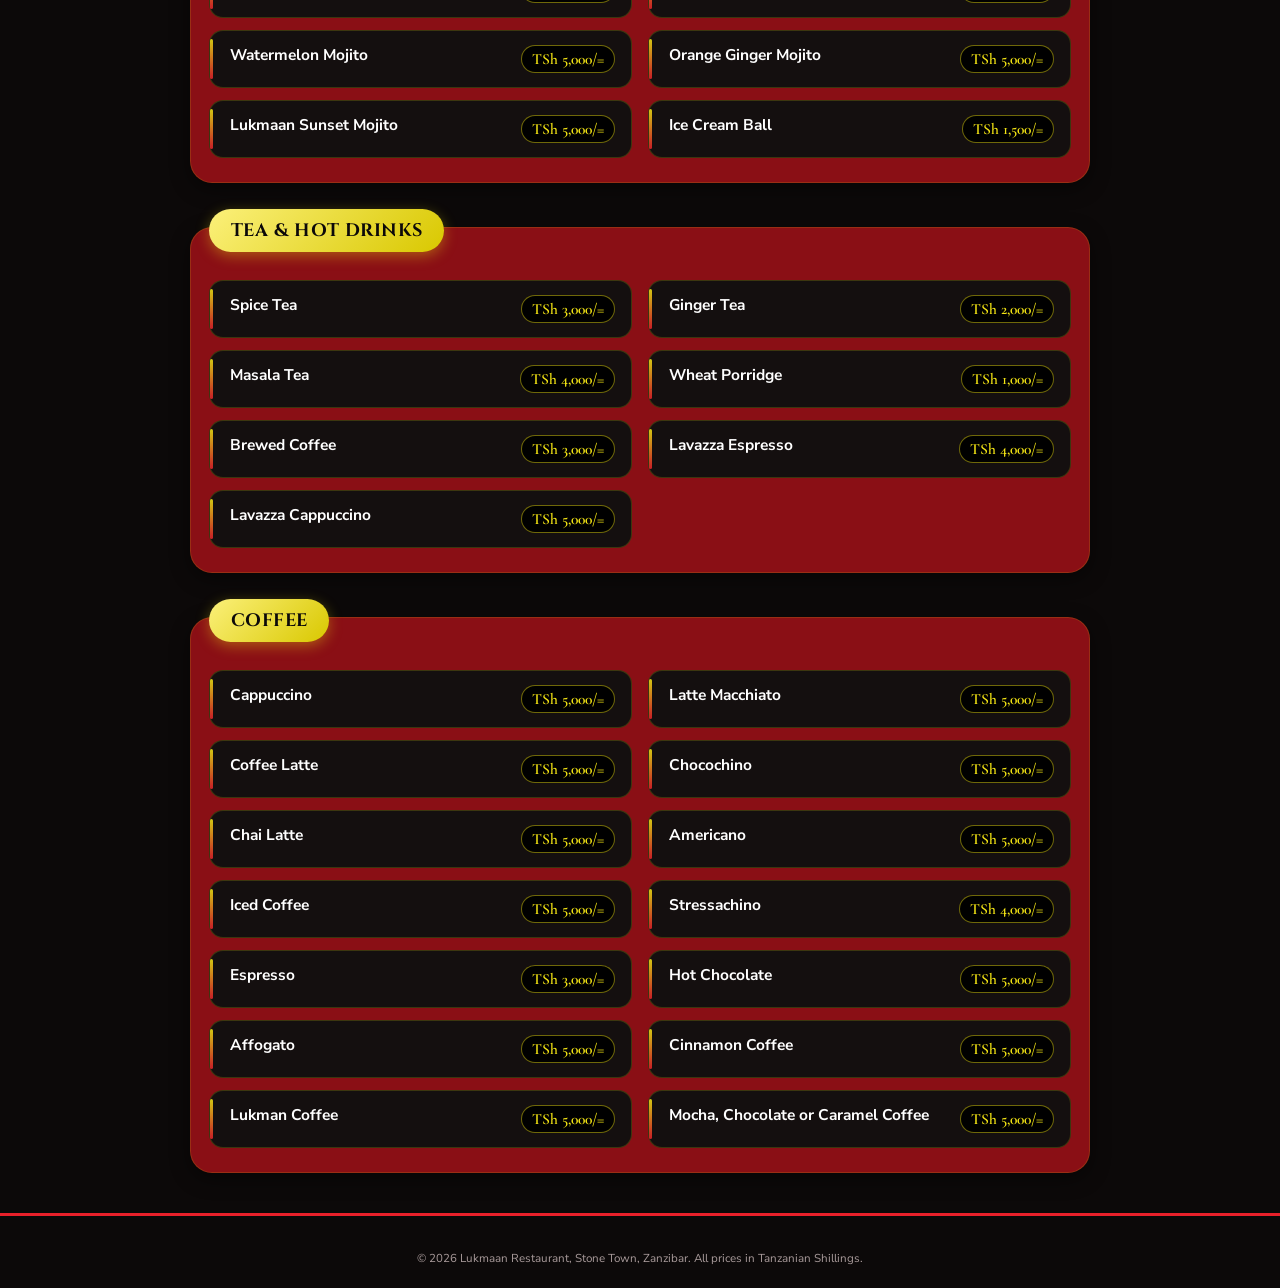
==== commit d3e94107: "Update index1.html" ====
--- a/index1.html
+++ b/index1.html
@@ -27,10 +27,6 @@
     <div class="category-nav-scroll" id="category-nav" role="tablist"></div>
   </nav>
 
-  <div class="menu-notice-wrap">
-    <p class="menu-notice">Prices are in Tanzanian Shillings. Please ask our team about today's availability.</p>
-  </div>
-
   <main id="menu-content" class="menu-content">
     <!-- Category sections are rendered here by script1.js from MENU_DATA -->
   </main>
